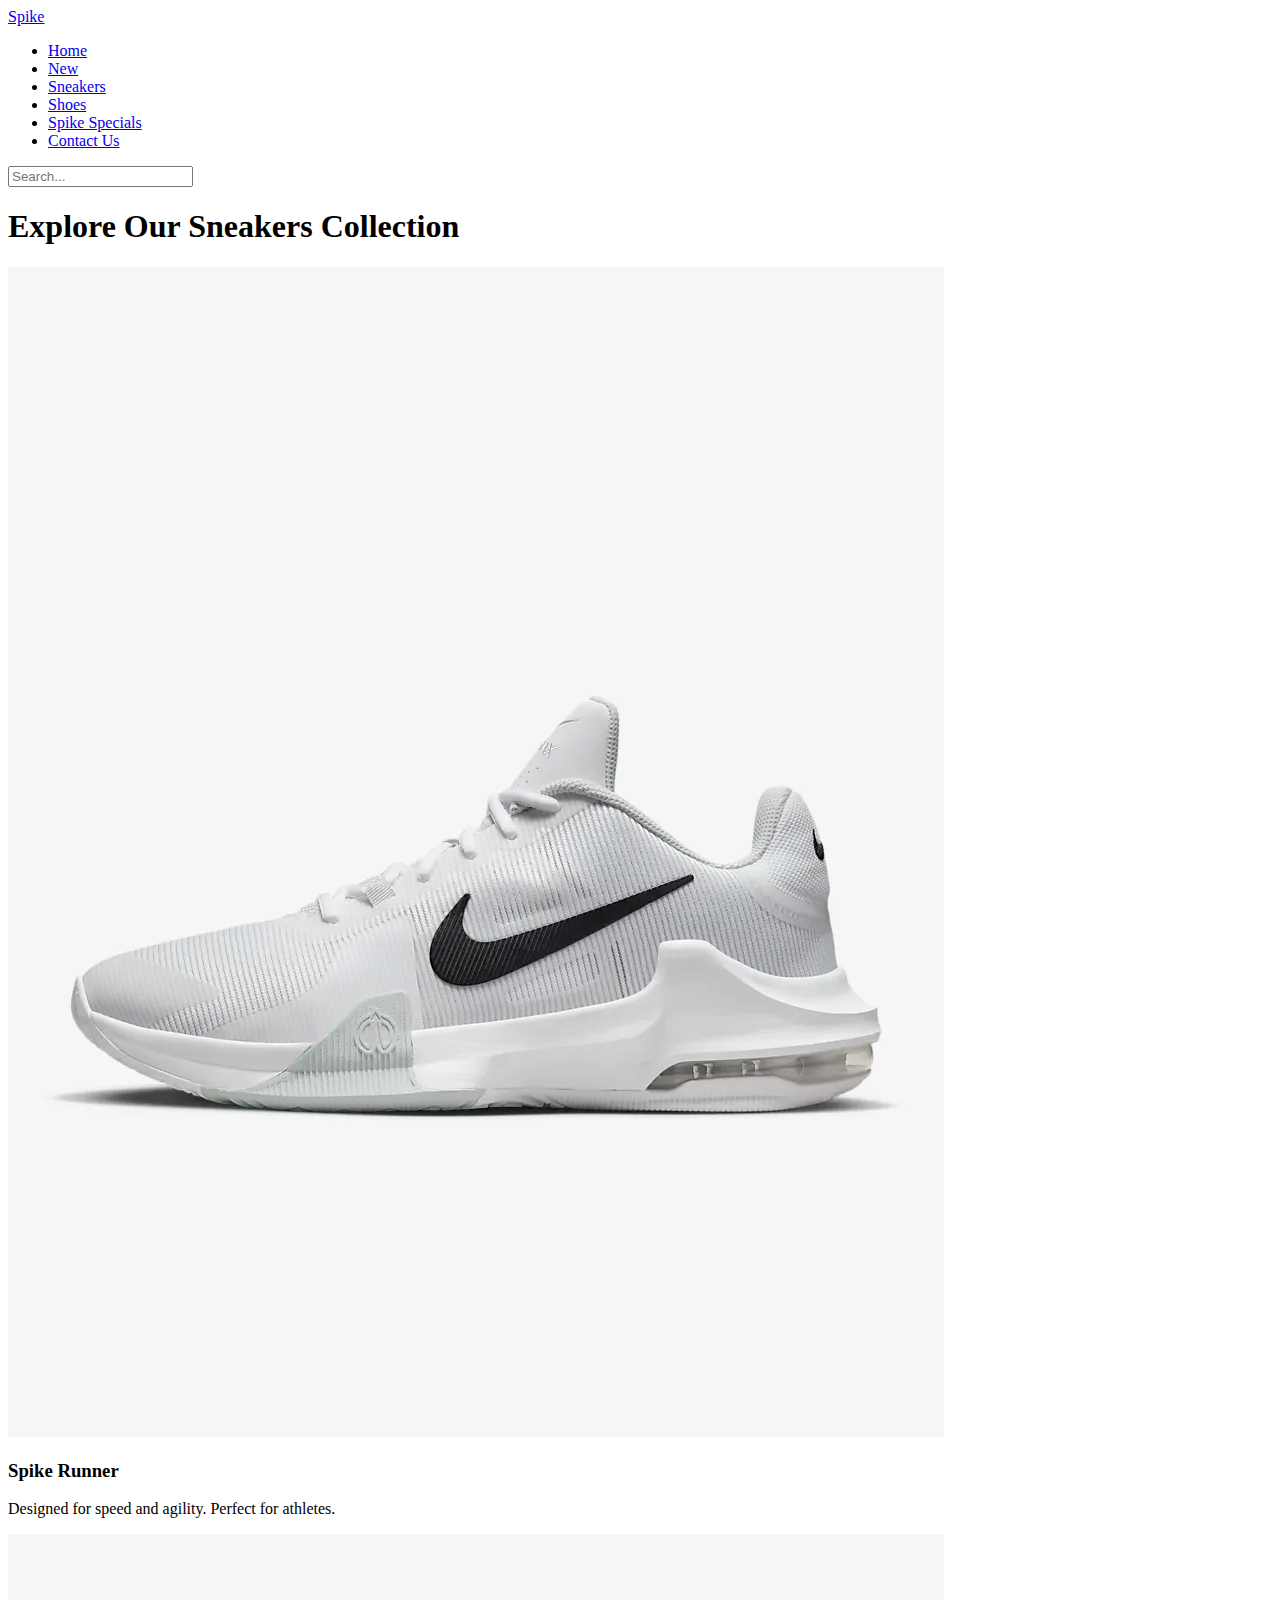
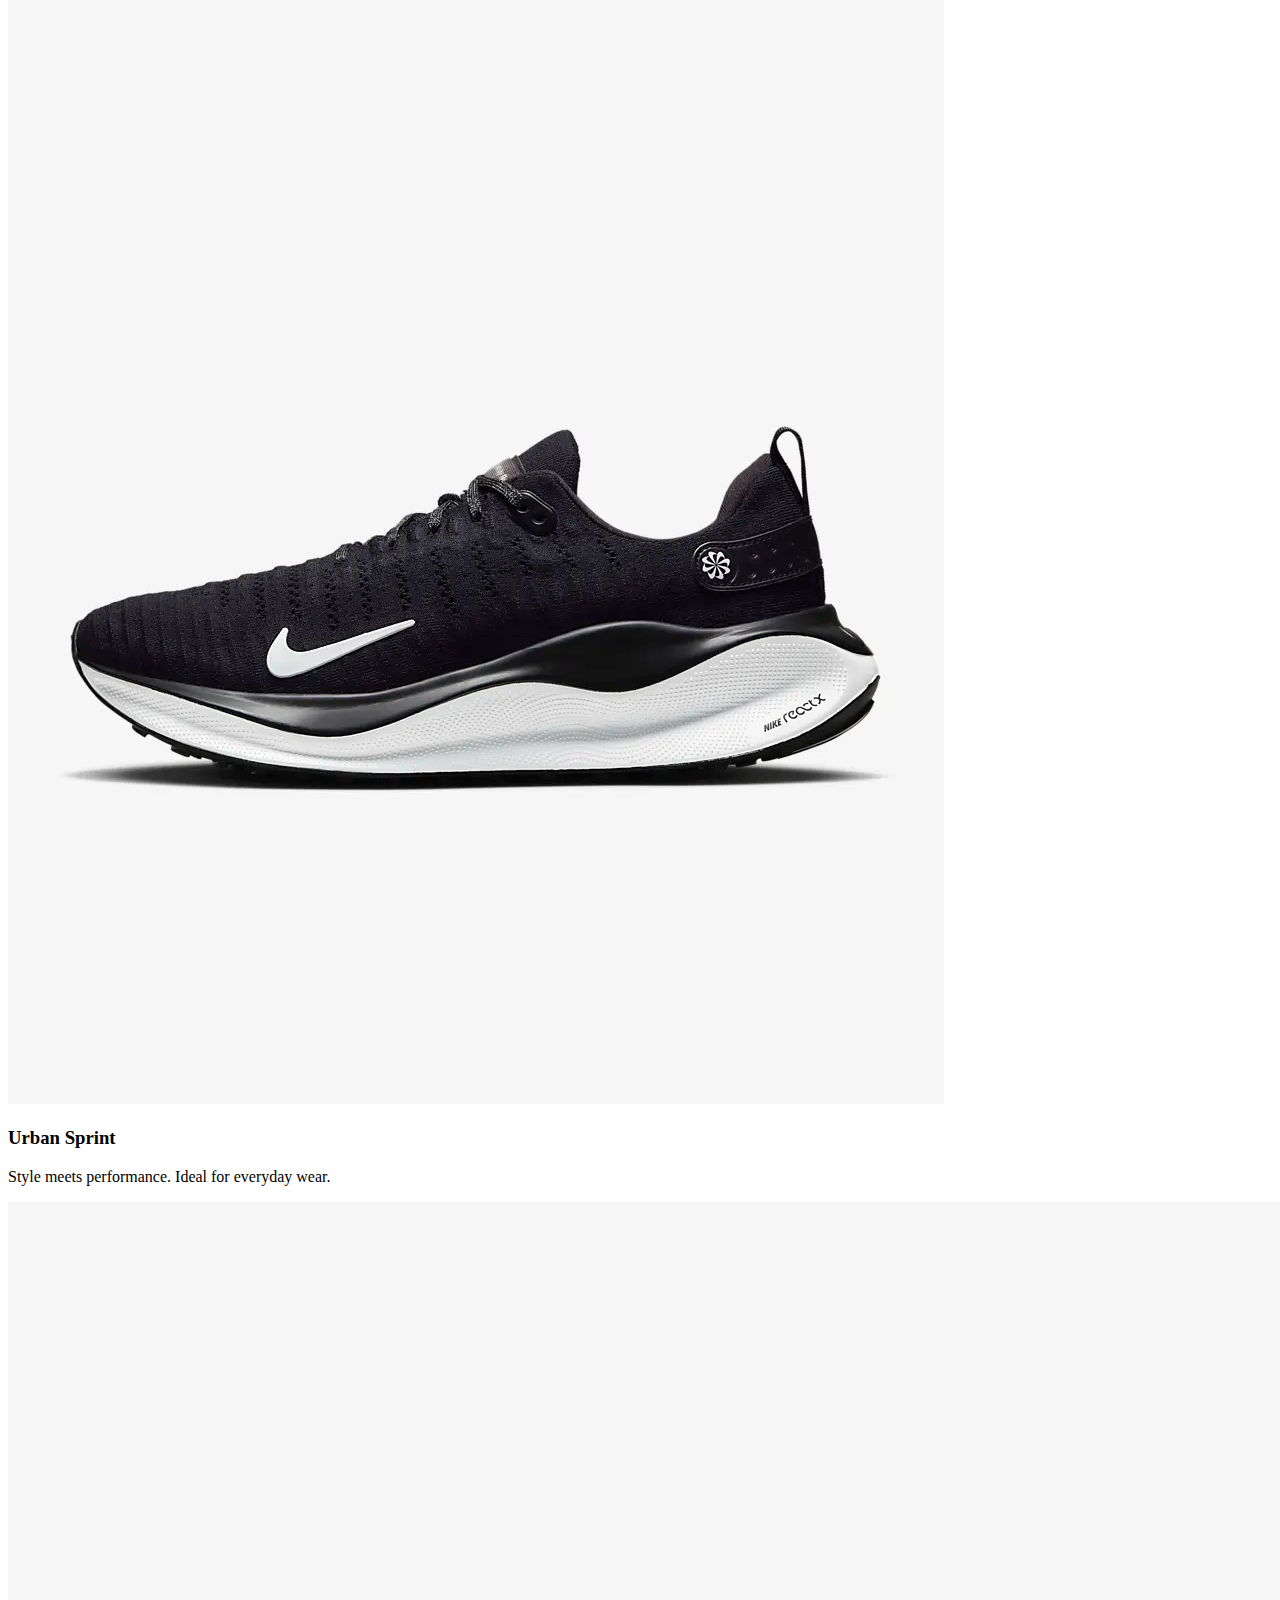
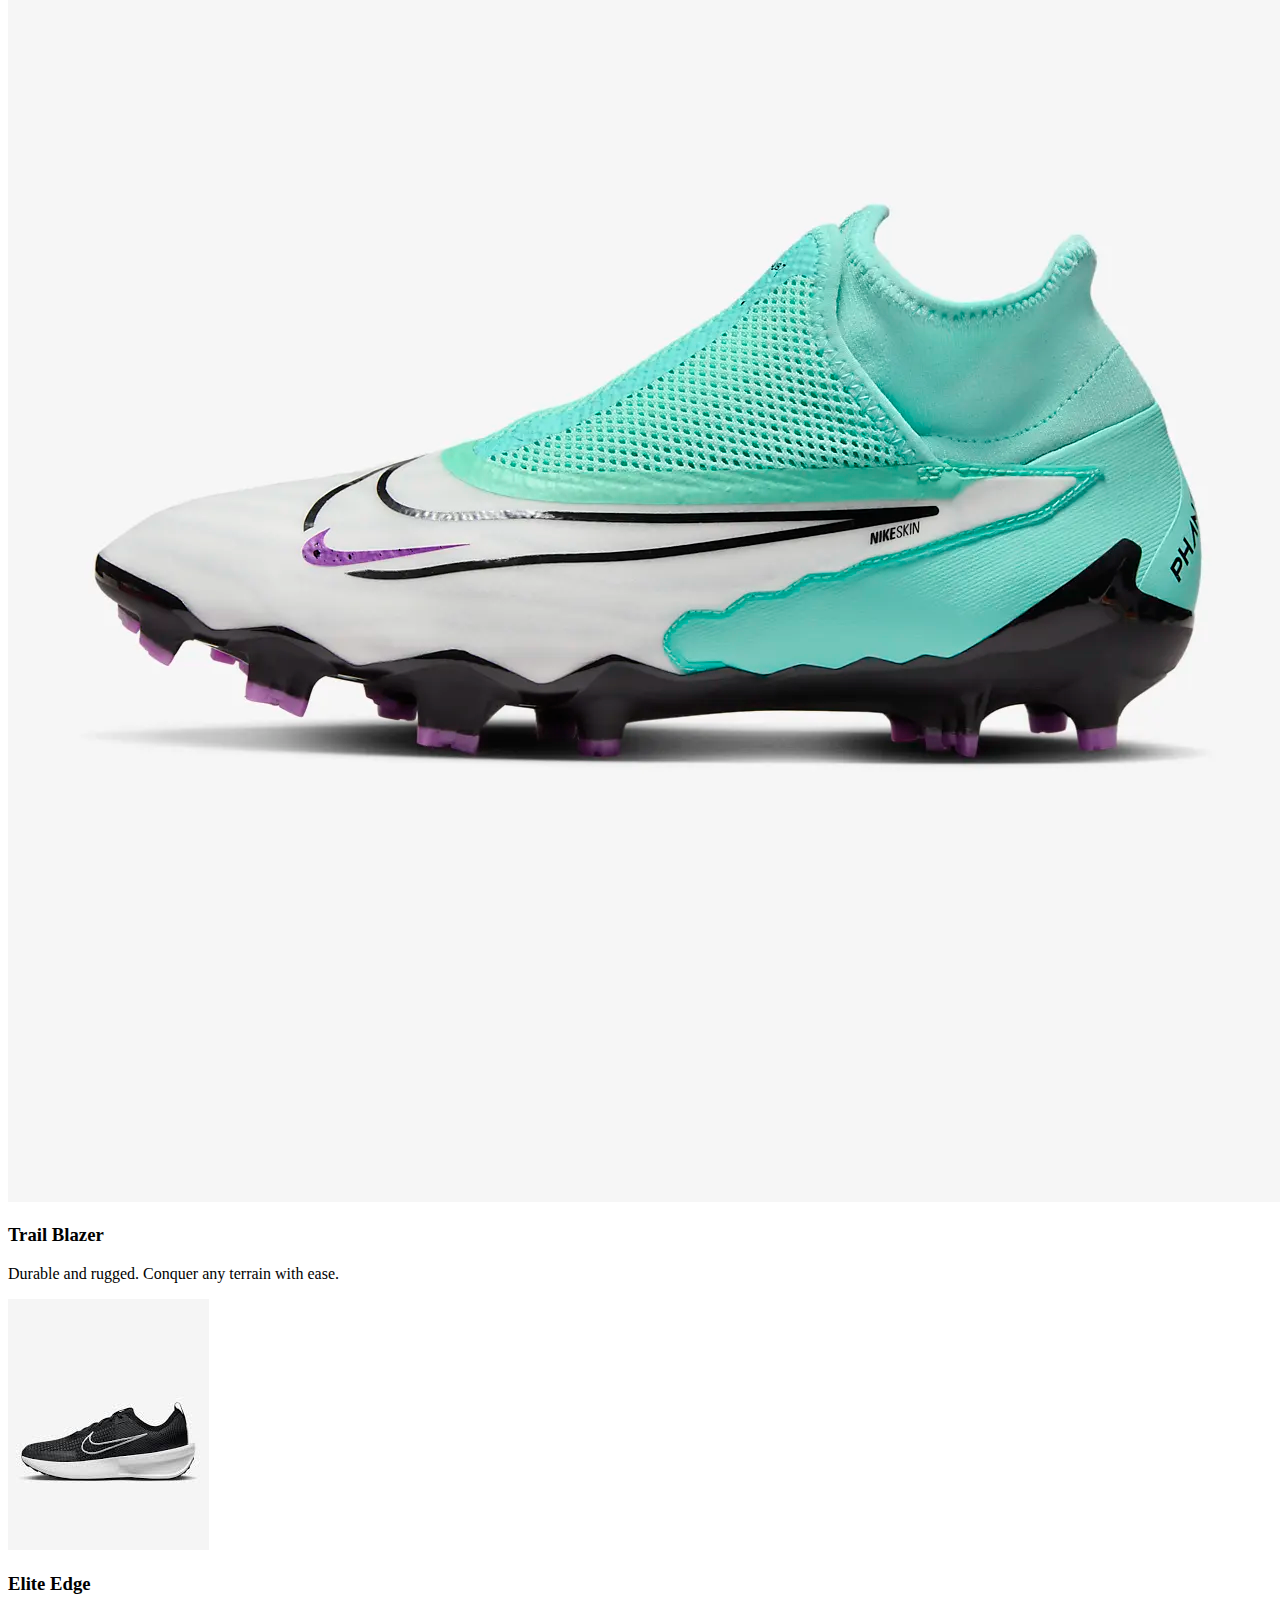
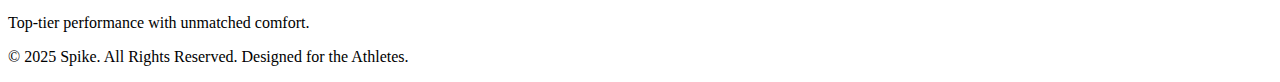
==== project.html @ 37c8c16a "Added HTML files except style sheets" ====
<!DOCTYPE html>
<html lang="en">
<head>
    <meta charset="UTF-8">
    <meta name="viewport" content="width=device-width, initial-scale=1.0">
    <title>Sneakers - Spike</title>
    <link rel="stylesheet" href="styles/newstyle.css">
</head>
<body>
    <header>
        <nav class="navi">
            <div class="logo">
                <a href="project.html">Spike</a>
            </div>
            <ul>
                <li><a href="project.html"class="active">Home</a></li>
                <li><a href="new.html">New</a></li>
                <li><a href="sneakers.html">Sneakers</a></li>
                <li><a href="shoes.html">Shoes</a></li>
                <li><a href="specials.html">Spike Specials</a></li>
                <li><a href="contact.html">Contact Us</a></li>
            </ul>
            <div class="searchbar">
                <input type="text" placeholder="Search...">
            </div>
        </nav>
    </header>

    <main>
        <h1 class="hero">Explore Our Sneakers Collection</h1>
        <section class="gallery">
            <div class="gallery-item">
                <img src="sneaker1.jpg" alt="Sneaker 1">
                <h3>Spike Runner</h3>
                <p>Designed for speed and agility. Perfect for athletes.</p>
            </div>
            <div class="gallery-item">
                <img src="sneaker2.jpg" alt="Sneaker 2">
                <h3>Urban Sprint</h3>
                <p>Style meets performance. Ideal for everyday wear.</p>
            </div>
            <div class="gallery-item">
                <img src="sneaker3.jpg" alt="Sneaker 3">
                <h3>Trail Blazer</h3>
                <p>Durable and rugged. Conquer any terrain with ease.</p>
            </div>
            <div class="gallery-item">
                <img src="sneaker4.jpg" alt="Sneaker 4">
                <h3>Elite Edge</h3>
                <p>Top-tier performance with unmatched comfort.</p>
            </div>
        </section>
    </main>

    <footer class="footer">
        <p>&copy; 2025 Spike. All Rights Reserved. Designed for the Athletes.</p>
    </footer>
</body>
</html>
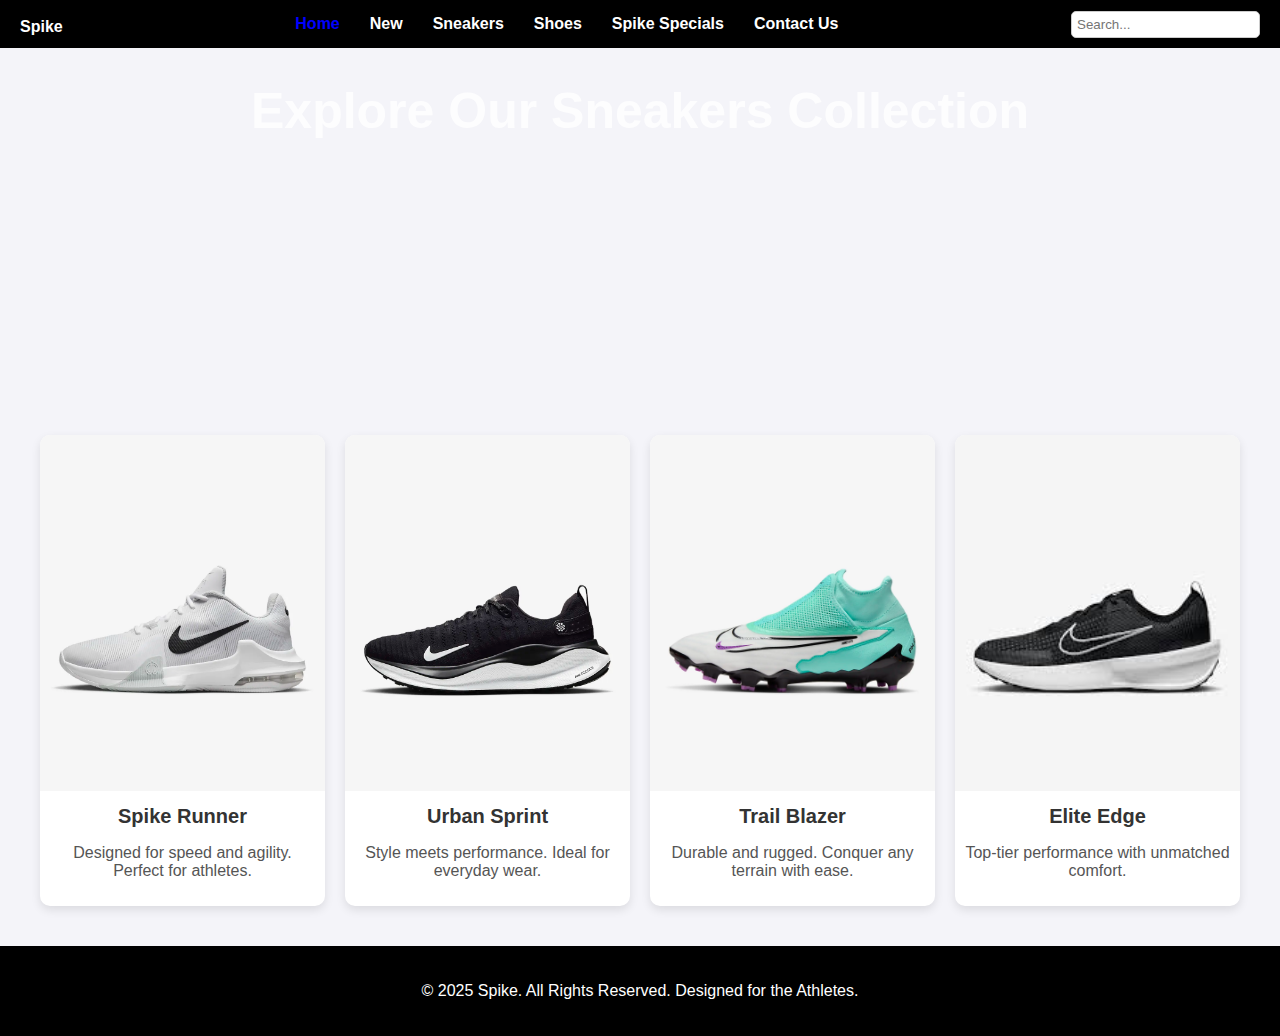
==== commit ba45d8b5: "Add files via upload" ====
--- a/project.html
+++ b/project.html
@@ -4,7 +4,7 @@
     <meta charset="UTF-8">
     <meta name="viewport" content="width=device-width, initial-scale=1.0">
     <title>Sneakers - Spike</title>
-    <link rel="stylesheet" href="styles/newstyle.css">
+    <link rel="stylesheet" href="newstyle.css">
 </head>
 <body>
     <header>
--- a/newstyle.css
+++ b/newstyle.css
@@ -0,0 +1,227 @@
+body {
+    margin: 0;
+    font-family: Arial, sans-serif;
+    background-color: #f4f4f9;
+    color: #333;
+}
+
+.navi {
+    background-color: black;
+    padding: 10px 20px;
+    display: flex;
+    align-items: center;
+    justify-content: space-between;
+    position: relative;
+}
+.navi .logo {
+font-size: 1.5rem;
+font-weight: bold;
+color: #fff;
+}
+.navi .logo a {
+    color: white;
+    text-decoration: none;
+}
+h1{
+    background-image: url('https://images.unsplash.com/photo-1499852848443-3004d6dc4cfc?q=80&w=3474&auto=format&fit=crop&ixlib=rb-4.0.3&ixid=M3wxMjA3fDB8MHxwaG90by1wYWdlfHx8fGVufDB8fHx8fA%3D%3D');
+}
+.navi .nav-center {
+    position: absolute;
+    left: 50%;
+    transform: translateX(-50%);
+}
+
+.navi ul {
+    list-style: none;
+    margin: 0;
+    padding: 0;
+    display: flex;
+}
+
+.navi li {
+    margin: 0 15px;
+}
+
+.navi a {
+    text-decoration: none;
+    color: white;
+    font-size: 1rem;
+    font-weight: bold;
+    transition: color 0.3s;
+}
+
+.navi a:hover,a.active {
+    color: blue;
+}
+
+.navi .searchbar input {
+    padding: 5px;
+    border-radius: 5px;
+    border: 1px solid #ccc;
+}
+
+
+h1 {
+    text-align: center;
+    background-image: url('https://images.unsplash.com/photo-1523309375637-b3f4f2347f2d?q=80&w=3432&auto=format&fit=crop&ixlib=rb-4.0.3&ixid=M3wxMjA3fDB8MHxwaG90by1wYWdlfHx8fGVufDB8fHx8fA%3D%3D');
+    height: 300px;
+    background-size: cover;
+    background-position: center;
+    color: rgba(255, 255, 255, 0.801);
+    font-size: 50px;
+}
+
+.gallery {
+    display: grid;
+    grid-template-columns: repeat(auto-fit, minmax(250px, 1fr));
+    gap: 20px;
+    padding: 20px;
+    margin: 20px;
+}
+
+.gallery-item {
+    background-color: white;
+    border-radius: 10px;
+    box-shadow: 0 4px 10px rgba(0, 0, 0, 0.1);
+    overflow: hidden;
+    text-align: center;
+    transition: transform 0.3s ease, box-shadow 0.3s ease;
+}
+
+.gallery-item:hover {
+    transform: scale(1.05);
+    box-shadow: 0 6px 15px rgba(0, 0, 0, 0.2);
+}
+
+.gallery-item img {
+    width: 100%;
+    height: auto;
+}
+
+.gallery-item h3 {
+    font-size: 1.25rem;
+    margin: 10px 0;
+}
+
+.gallery-item p {
+    font-size: 1rem;
+    color: #555;
+    padding: 0 10px 10px;
+}
+
+.footer {
+    background-color: black;
+    color: white;
+    text-align: center;
+    padding: 20px 0;
+    margin-top: 20px;
+}
+@media (max-width: 768px) {
+    .navi ul {
+        justify-content: center;
+    }
+
+    .navi li {
+        margin: 5px;
+    }
+
+    .gallery {
+        grid-template-columns: repeat(auto-fit, minmax(200px, 1fr));
+        padding: 10px;
+    }
+}
+
+@media (max-width: 480px) {
+    .navi {
+        flex-direction: column;
+        text-align: center;
+    }
+
+    .navi ul {
+        flex-direction: column;
+    }
+
+    .navi li {
+        margin: 10px 0;
+    }
+
+    .navi .searchbar {
+        margin-top: 10px;
+    }
+}
+.vertical-layout {
+    display: flex;
+    flex-direction: column;
+    gap: 20px;
+    padding: 20px;
+}
+
+.vertical-item {
+    display: flex;
+    flex-direction: row;
+    gap: 15px;
+    background-color: #fff;
+    border-radius: 10px;
+    box-shadow: 0 4px 10px rgba(0, 0, 0, 0.1);
+    overflow: hidden;
+    transition: transform 0.3s ease, box-shadow 0.3s ease;
+}
+
+.vertical-item:hover {
+    transform: translateY(-5px);
+    box-shadow: 0 6px 15px rgba(0, 0, 0, 0.2);
+}
+
+.vertical-item img {
+    width: 150px;
+    height: auto;
+    border-radius: 10px 0 0 10px;
+    object-fit: cover;
+    display: flex;
+}
+
+.vertical-item .details {
+    padding: 15px;
+    display:flex;
+}
+
+.vertical-item h3 {
+    margin: 0;
+    font-size: 1.5rem;
+}
+
+.vertical-item p {
+    font-size: 1rem;
+    margin: 10px 0;
+}
+
+.btn-secondary {
+    display: inline-block;
+    background-color: #333;
+    color: #fff;
+    padding: 8px 15px;
+    border-radius: 5px;
+    text-align: center;
+    margin-top: 10px;
+    transition: background 0.3s ease;
+}
+
+.btn-secondary:hover {
+    background-color: #555;
+}
+@media (max-width: 768px) {
+    .vertical-item {
+        flex-direction: column;
+        align-items: center;
+        text-align: center;
+    }
+
+    .vertical-item img {
+        width: 100%;
+        border-radius: 10px 10px 0 0;
+    }
+
+    .vertical-item .details {
+        padding: 20px;
+    }
+}
